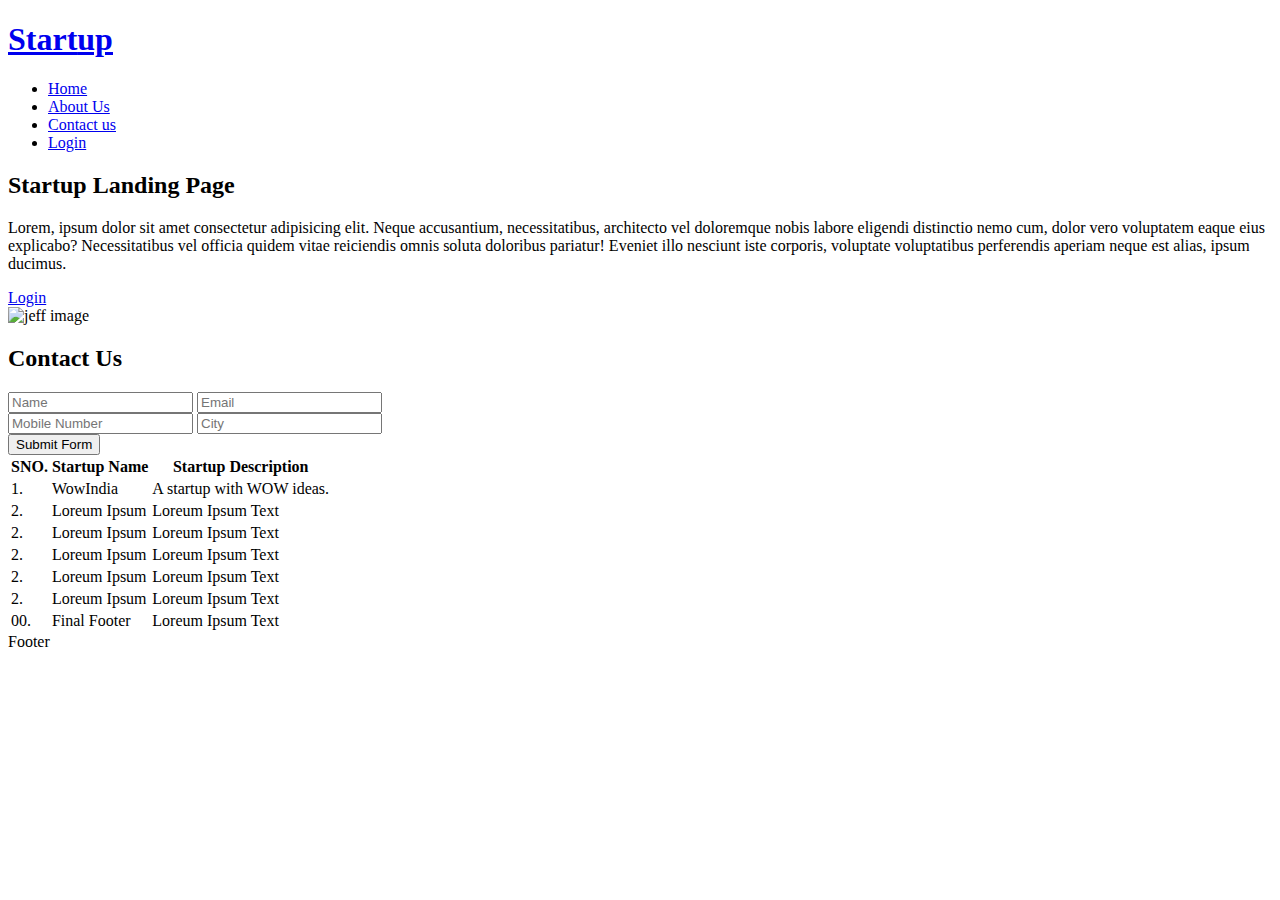
==== index.html @ 03613f8b "Rename Startup.html to index.html" ====
<!DOCTYPE html>
<html lang="en">

<head>
    <meta charset="UTF-8" />
    <meta http-equiv="X-UA-Compatible" content="IE=edge" />
    <meta name="viewport" content="width=device-width, initial-scale=1.0" />
    <link rel="stylesheet" href="startup.css" >
    <title>Startup</title>
</head>

<body>
    <!-- Navbar -->
    <section class="navbar-section">
        <nav>
            <div class="nav-logo">
                <h1>
                    <a href="#">Start<u>up</u></a>
                </h1>
            </div>
            <div class="nav-links">
                <ul>
                    <li><a href="#">Home</a></li>
                    <li><a href="#">About Us</a></li>
                    <li><a href="#">Contact us</a></li>
                    <li><a href="#">Login</a></li>
                </ul>
            </div>
        </nav>
    </section>
    <!-- Introduction -->
    <section class="intro-section">
        <div class="intro-content">
            <h2>Startup Landing Page</h2>
            <p>
                Lorem, ipsum dolor sit amet consectetur adipisicing elit. Neque
                accusantium, necessitatibus, architecto vel doloremque nobis labore
                eligendi distinctio nemo cum, dolor vero voluptatem eaque eius
                explicabo? Necessitatibus vel officia quidem vitae reiciendis omnis
                soluta doloribus pariatur! Eveniet illo nesciunt iste corporis,
                voluptate voluptatibus perferendis aperiam neque est alias, ipsum
                ducimus.
            </p>
            <a class="primary-btn" href="#">Login</a>
        </div>

        <div class="intro-media">
            <img src="https://www.bing.com/images/blob?bcid=r3TWOusUD4IFtw" alt="jeff image">
        </div>
    </section>
    <!-- Contact Form -->
    <section class="contact-section">
        <div class="contact-heading">
            <h2>Contact Us</h2>
        </div>
            <form action="#" method="post">
                <div class="contact-field">
                    <input type="text" name="name" id="name" placeholder="Name" />
                    <input type="email" name="email" id="email" placeholder="Email" />
                    <div class="contact-form-bottom">
                        <input type="tel" name="mobile" id="mobile" placeholder="Mobile Number" />
                        <input type="text" name="city" id="city" placeholder="City" />
                    </div>
                </div>
                <button class="primary-btn" type="submit">Submit Form</button>
            </form>        
    </section>
    <!-- Table -->
    <section class="table-section">
        <table>
            <thead>
                <th class="table-serial-no">SNO.</th>
                <th>Startup Name</th>
                <th>Startup Description</th>
            </thead>
            <tbody>
                <tr>
                    <td class="table-serial-no first-child">1.</td>
                    <td class="first-child">WowIndia</td>
                    <td class="first-child">A startup with WOW ideas.</td>
                </tr>
                <tr>
                    <td class="table-serial-no">2.</td>
                    <td>Loreum Ipsum</td>
                    <td>Loreum Ipsum Text</td>
                </tr>
                <tr>
                    <td class="table-serial-no">2.</td>
                    <td>Loreum Ipsum</td>
                    <td>Loreum Ipsum Text</td>
                </tr>
                <tr>
                    <td class="table-serial-no">2.</td>
                    <td>Loreum Ipsum</td>
                    <td>Loreum Ipsum Text</td>
                </tr>
                <tr>
                    <td class="table-serial-no">2.</td>
                    <td>Loreum Ipsum</td>
                    <td>Loreum Ipsum Text</td>
                </tr>
                <tr>
                    <td class="table-serial-no last-child">2.</td>
                    <td class="last-child">Loreum Ipsum</td>
                    <td class="last-child">Loreum Ipsum Text</td>
                </tr>
            </tbody>
            <tfoot>
                <tr>
                    <td class="table-serial-no">00.</td>
                    <td>Final Footer</td>
                    <td>Loreum Ipsum Text</td>
                </tr>
            </tfoot>            
        </table>
    </section>
</body>

</html>
Footer
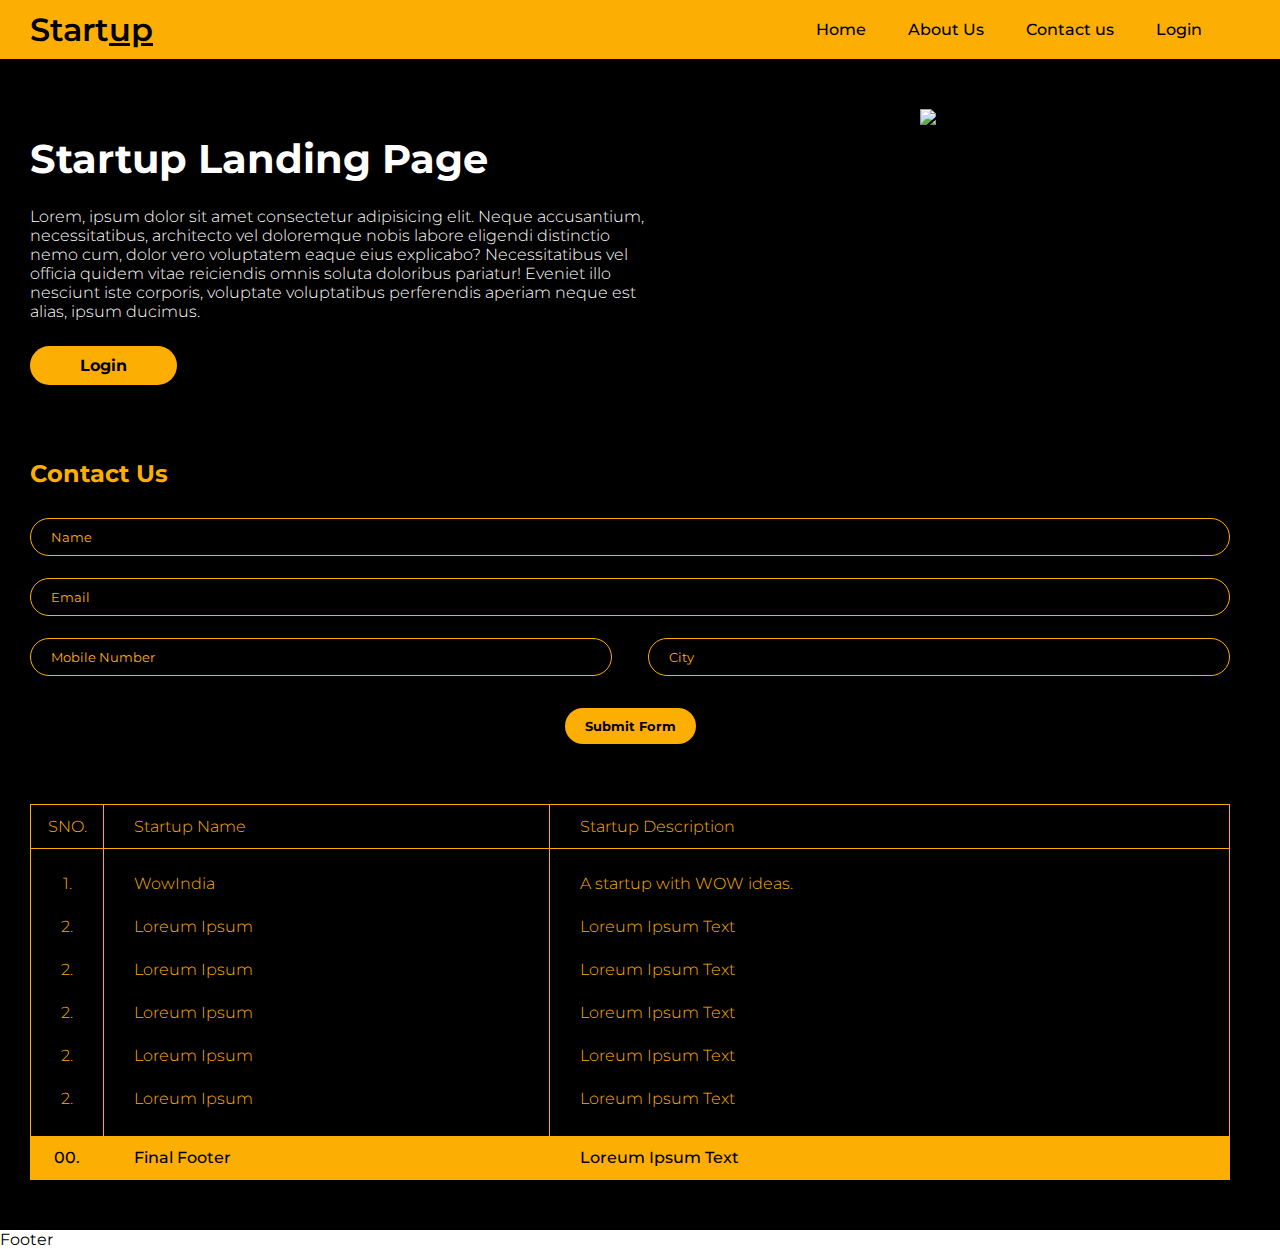
==== commit c293a943: "Update index.html" ====
--- a/index.html
+++ b/index.html
@@ -5,7 +5,7 @@
     <meta charset="UTF-8" />
     <meta http-equiv="X-UA-Compatible" content="IE=edge" />
     <meta name="viewport" content="width=device-width, initial-scale=1.0" />
-    <link rel="stylesheet" href="startup.css" >
+    <link rel="stylesheet" href="Startup.css" >
     <title>Startup</title>
 </head>
 
--- a/Startup.css
+++ b/Startup.css
@@ -0,0 +1,166 @@
+@import url('https://fonts.googleapis.com/css2?family=Montserrat:wght@100;200;300;600;700;800&display=swap');
+*{
+    margin: 0;
+    padding: 0;
+    font-family: 'Montserrat', sans-serif;
+    list-style: none;   
+}
+section{
+    background-color: #000;
+}
+/*  Navbar */
+.navbar-section{
+    background-color: #fcaf02;
+    padding: 10px 50px 10px 30px;
+    position: sticky;
+    top: 0;
+}
+.navbar-section nav{
+    align-items: center;
+    display: flex;
+    justify-content: space-around;
+}
+div.nav-links{
+    display: flex;
+    flex-direction: row-reverse;
+    flex: 1;
+}
+.nav-logo{
+    flex: 1;
+}
+.nav-logo a{
+    font-weight: 600;
+}
+.nav-links ul li{
+    display: inline-block;
+    padding: 10px;
+    margin-right: 18px;   
+}
+a{
+    text-decoration: none;
+    color: #000;
+    font-weight: 500;
+}
+/* Introduction */
+.intro-section{
+    padding-top: 50px;
+    display: flex;
+}
+.intro-content{
+    display: flex;
+    flex-direction: column;
+    justify-content: space-evenly;
+    align-items: start;
+    flex: 1;
+    padding-left: 30px;
+}
+.intro-content h2{
+    font-weight: 700;
+    font-size: 2.5rem;
+    color: #fff;
+}
+.intro-content p{
+    text-align: left;
+    font-weight: 300;
+    color: #fff;
+}
+.intro-media{
+    flex: 1;
+    display: flex;
+    float:right;
+    justify-content: center;
+}
+.intro-media img{
+    height: 300px;
+}
+.primary-btn{
+    padding:10px 50px;
+    color: #000;
+    font-weight: 700;
+    border-radius: 50px;
+    border: none;
+    background-color: #fcaf02;
+}
+/* Contact Form */
+.contact-section{
+    padding: 50px 50px 10px 30px;
+}
+.contact-section form{
+    padding-top: 30px;
+    display: flex;
+    flex-direction: column;
+    align-items: center;
+}
+.contact-heading h2{
+    color: #fcaf02;
+    font-weight: 700;
+}
+.contact-field{
+    display: flex;
+    flex-direction: column;
+    justify-content: center;
+    width: 100%;
+}
+.contact-form-bottom{
+    display: flex;
+    width: 100%;
+    justify-content: space-between;
+}
+.contact-form-bottom input{
+    width: 45%;
+}
+input{
+    padding: 10px 20px;
+    border: 1px solid #fcaf02;
+    color: #fcaf02;
+    border-radius: 50px;
+    background-color: #000;
+    margin-bottom: 22px;
+    outline: none;
+}
+::placeholder { 
+    color: #fcaf02;
+    opacity: 1; 
+}
+.contact-section button{
+    padding: 10px 20px !important;
+    margin-top: 10px;
+    cursor: pointer;
+}
+/* Table */
+.table-section{
+    padding:50px 50px 50px 30px;
+    display: flex;
+    justify-content: center;
+    flex-direction: column;
+}
+table{
+    width: 100%;
+}
+table,th{
+    border:1px solid #fcaf02;
+    border-collapse: collapse;
+    font-weight: 300;
+    color: #fcaf02;
+}
+td,th{
+    text-align: left;
+    border-right: 1px solid #fcaf02;
+    padding-left: 30px;
+}
+.table-serial-no{
+    text-align: center !important;
+    padding: 12px 12px;
+    width:0;
+}
+tfoot{
+    background-color: #fcaf02;
+    color: #000;
+    font-weight: 500;
+}
+.last-child{
+    padding:12px 30px 28px;
+}
+.first-child{
+    padding: 25px 30px 12px !important;
+}
